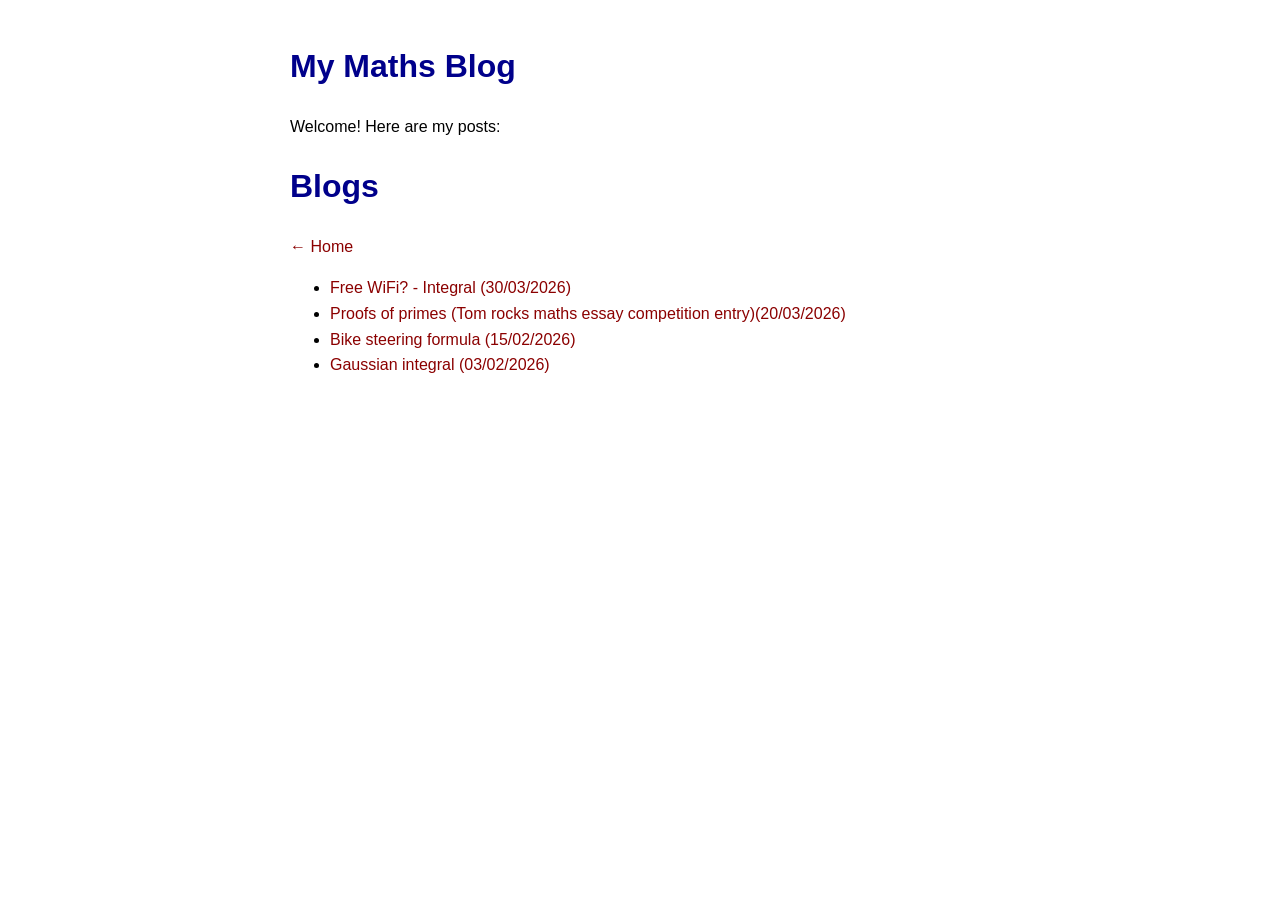
==== index.html @ 755aa80a "Update index.html Added a header and a section with blog links to the homepage." ====
<!DOCTYPE html>
<html>
<head>
  <title>My Maths Blog</title>
  <link rel="stylesheet" href="style.css">
</head>

<body>
  <h1>My Maths Blog</h1>

  <p>Welcome! Here are my posts:</p>

<body>

  <header>
    <h1>Blogs</h1>
    <a href="index.html">← Home</a>
  </header>

  <section>

    <ul class="blog-list">

      <li>
        <a href="https://drive.google.com/file/d/13u4VDY42WGYLTzqRQeW8odWG6ljmZSQl/view?usp=sharing">
         Free WiFi? - Integral (30/03/2026)
        </a>
      </li>

      <li>
        <a href="https://drive.google.com/file/d/1pfeHaZqwoyR9GdbFDZiiLKWiSA07rA26/view?usp=sharing">
          Proofs of primes (Tom rocks maths essay competition entry)(20/03/2026)
        </a>
      </li>

      <li>
        <a href="https://sites.google.com/view/bike-steering-formula/home" target="_blank">
          Bike steering formula (15/02/2026)
        </a>
      </li>

      <li>
        <a href="https://sites.google.com/view/gaussian-integral-finp/home" target="_blank">
          Gaussian integral (03/02/2026)
        </a>
      </li>
</body>
</html>
---- style.css ----
body {
  font-family: Arial;
  max-width: 700px;
  margin: auto;
  padding: 20px;
  line-height: 1.6;
}

h1 {
  color: darkblue;
}

a {
  text-decoration: none;
  color: darkred;
}
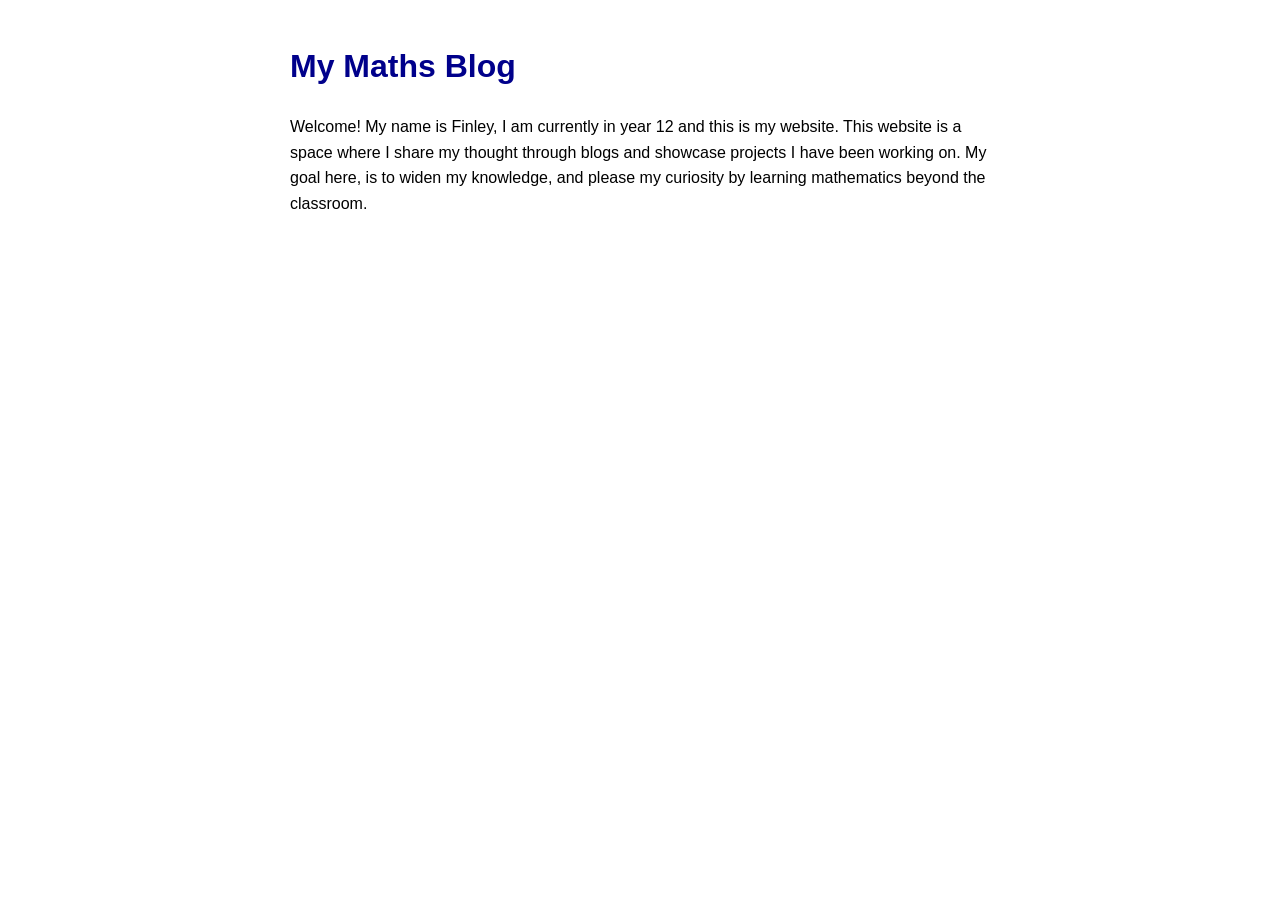
==== commit 195fdfd9: "Update index.html" ====
--- a/index.html
+++ b/index.html
@@ -8,41 +8,7 @@
 <body>
   <h1>My Maths Blog</h1>
 
-  <p>Welcome! Here are my posts:</p>
+<p>Welcome! My name is Finley, I am currently in year 12 and this is my website. This website is a space where I share my thought through blogs and showcase projects I have been working on. My goal here, is to widen my knowledge, and please my curiosity by learning mathematics beyond the classroom.</p>
 
-<body>
-
-  <header>
-    <h1>Blogs</h1>
-    <a href="index.html">← Home</a>
-  </header>
-
-  <section>
-
-    <ul class="blog-list">
-
-      <li>
-        <a href="https://drive.google.com/file/d/13u4VDY42WGYLTzqRQeW8odWG6ljmZSQl/view?usp=sharing">
-         Free WiFi? - Integral (30/03/2026)
-        </a>
-      </li>
-
-      <li>
-        <a href="https://drive.google.com/file/d/1pfeHaZqwoyR9GdbFDZiiLKWiSA07rA26/view?usp=sharing">
-          Proofs of primes (Tom rocks maths essay competition entry)(20/03/2026)
-        </a>
-      </li>
-
-      <li>
-        <a href="https://sites.google.com/view/bike-steering-formula/home" target="_blank">
-          Bike steering formula (15/02/2026)
-        </a>
-      </li>
-
-      <li>
-        <a href="https://sites.google.com/view/gaussian-integral-finp/home" target="_blank">
-          Gaussian integral (03/02/2026)
-        </a>
-      </li>
 </body>
 </html>
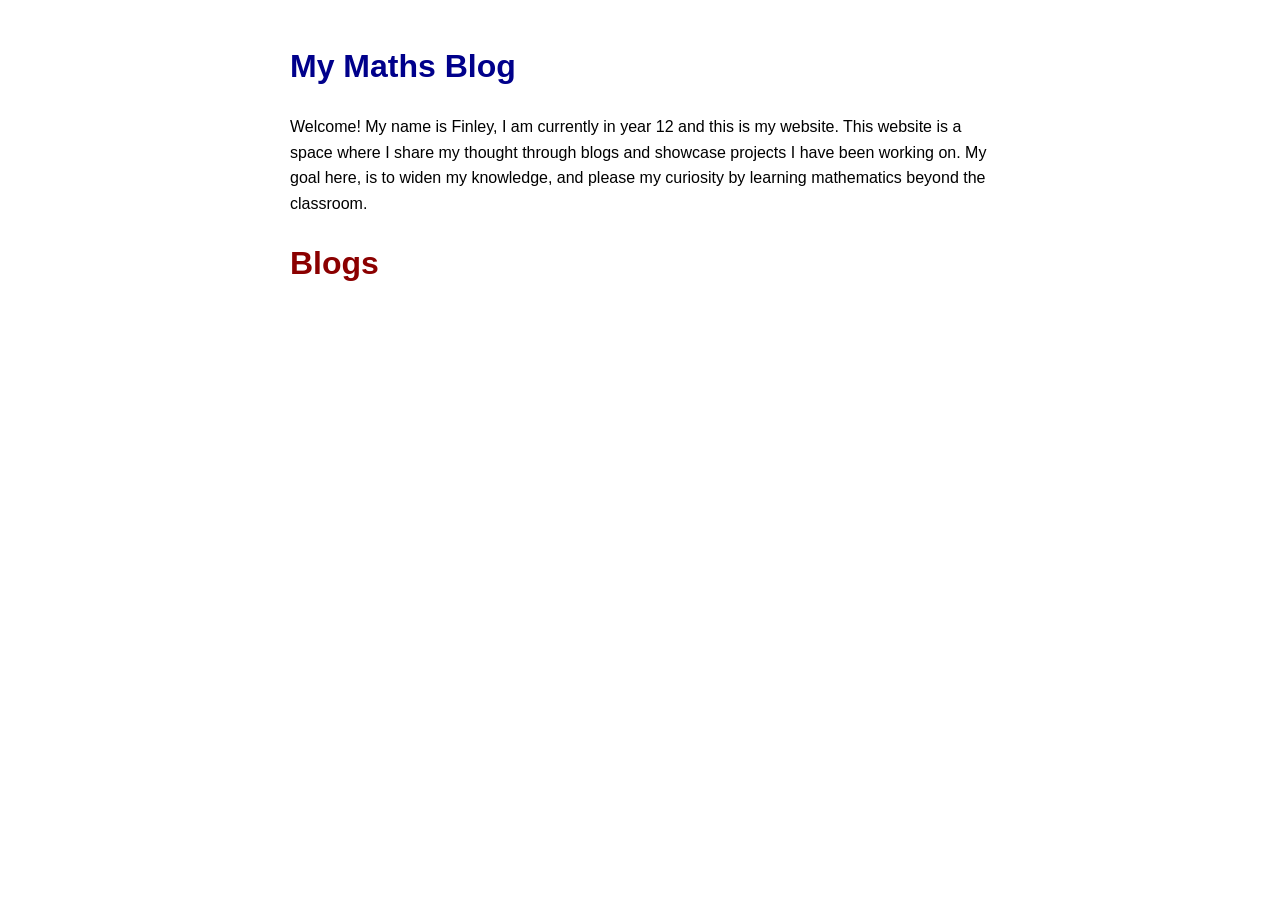
==== commit bfdd31a0: "Update index.html" ====
--- a/index.html
+++ b/index.html
@@ -10,5 +10,9 @@
 
 <p>Welcome! My name is Finley, I am currently in year 12 and this is my website. This website is a space where I share my thought through blogs and showcase projects I have been working on. My goal here, is to widen my knowledge, and please my curiosity by learning mathematics beyond the classroom.</p>
 
+ <header>
+    <h1> <a href="blog.html">Blogs</a></h1>
+  </header>
+  
 </body>
 </html>
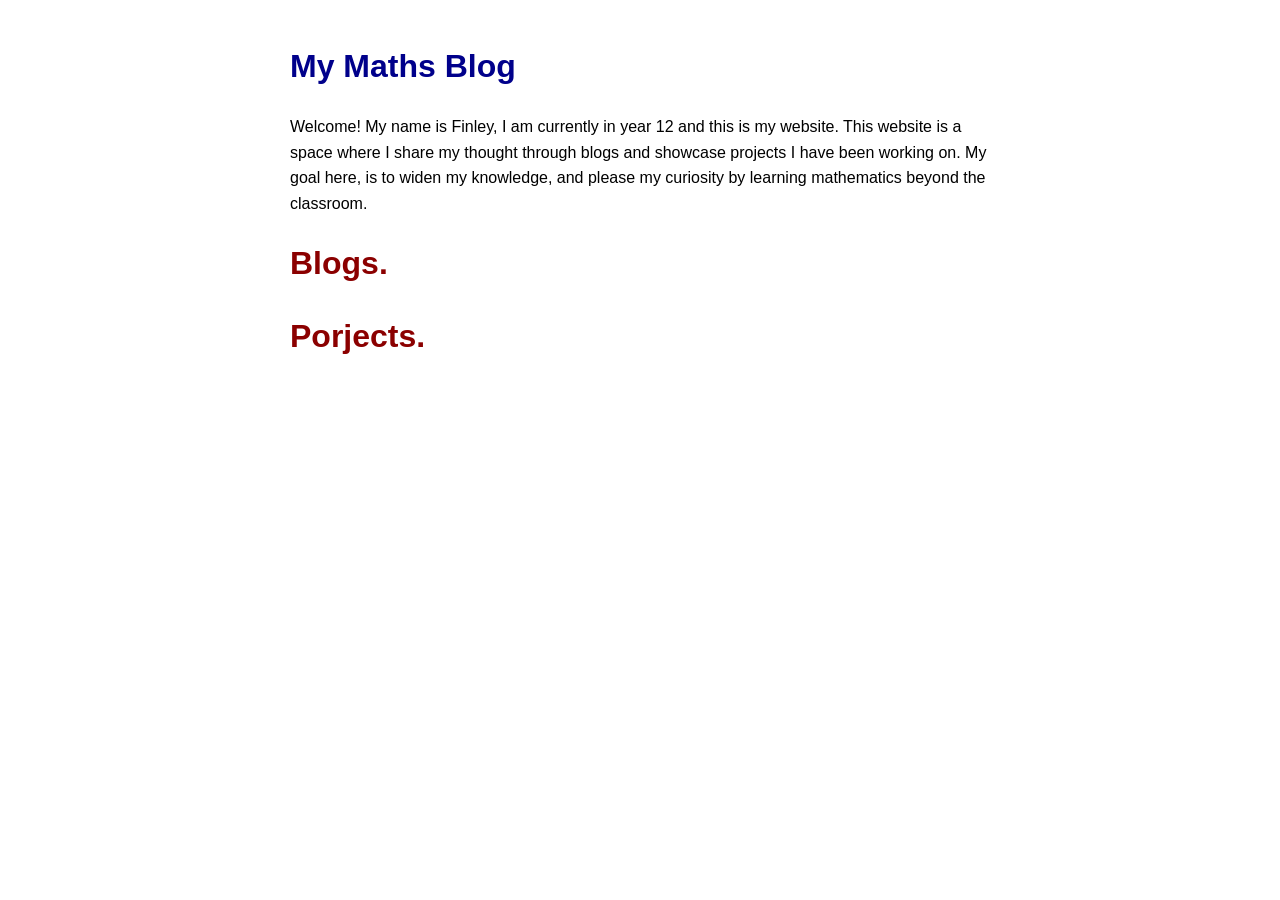
==== commit 5d42eb2b: "Update index.html" ====
--- a/index.html
+++ b/index.html
@@ -11,7 +11,11 @@
 <p>Welcome! My name is Finley, I am currently in year 12 and this is my website. This website is a space where I share my thought through blogs and showcase projects I have been working on. My goal here, is to widen my knowledge, and please my curiosity by learning mathematics beyond the classroom.</p>
 
  <header>
-    <h1> <a href="blog.html">Blogs</a></h1>
+    <h1> <a href="blog.html">Blogs.</a></h1>
+  </header>
+
+ <header>
+    <h1> <a href="projects.html">Porjects.</a></h1>
   </header>
   
 </body>
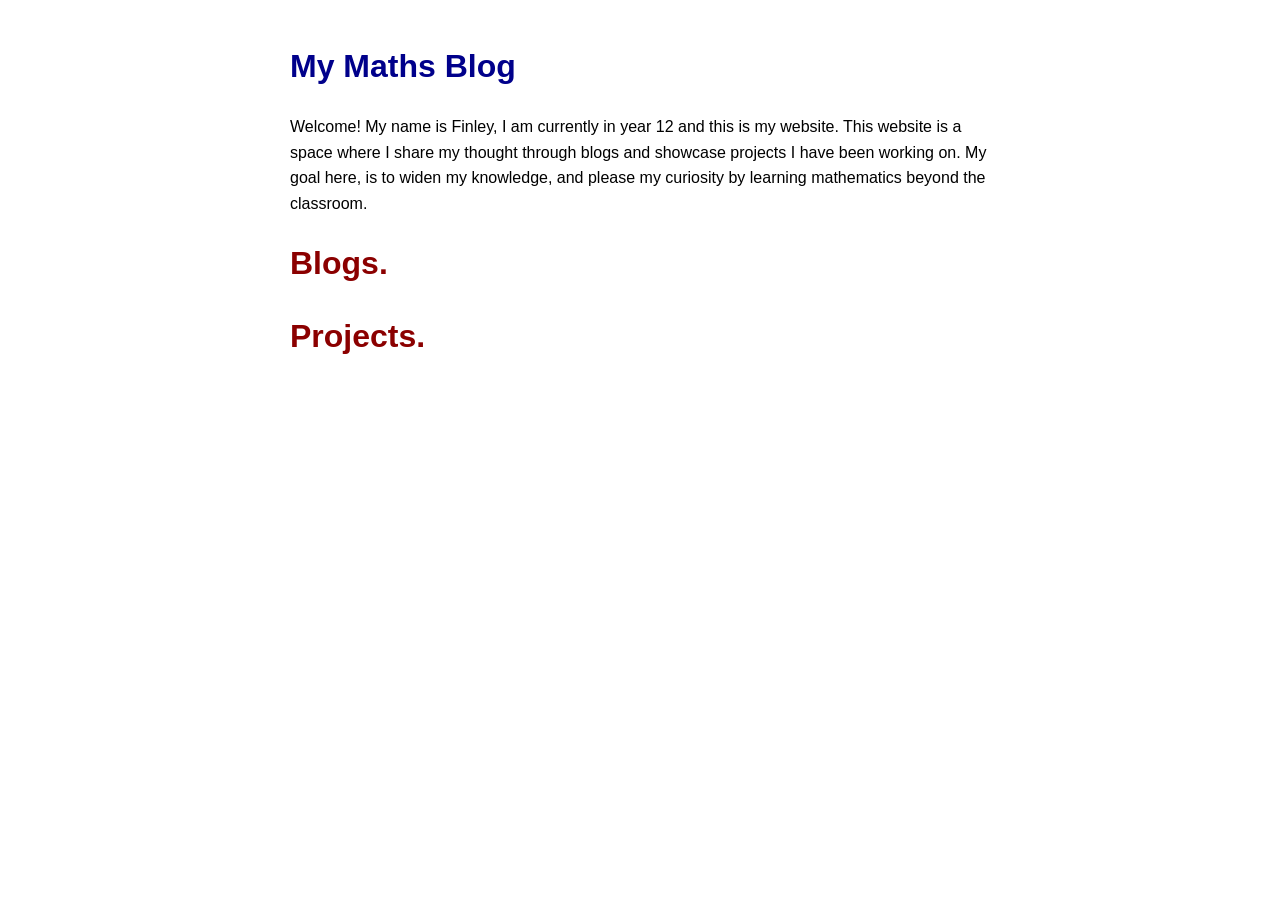
==== commit 37579695: "Fix typo in 'Projects' link in index.html" ====
--- a/index.html
+++ b/index.html
@@ -15,7 +15,7 @@
   </header>
 
  <header>
-    <h1> <a href="projects.html">Porjects.</a></h1>
+    <h1> <a href="projects.html">Projects.</a></h1>
   </header>
   
 </body>
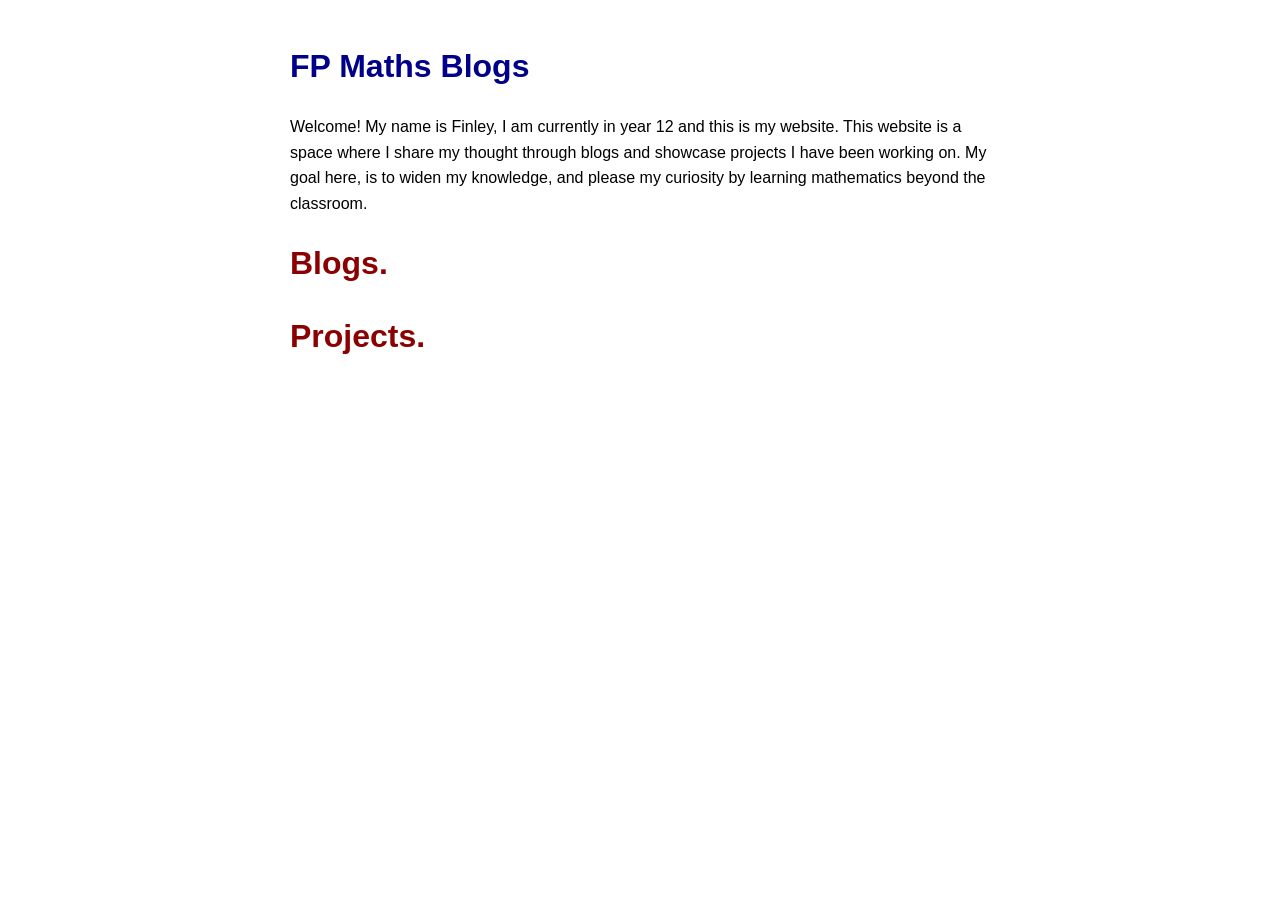
==== commit 69be8d55: "Rename blog title and update headings" ====
--- a/index.html
+++ b/index.html
@@ -1,12 +1,12 @@
 <!DOCTYPE html>
 <html>
 <head>
-  <title>My Maths Blog</title>
+  <title>FP Maths Blogs</title>
   <link rel="stylesheet" href="style.css">
 </head>
 
 <body>
-  <h1>My Maths Blog</h1>
+  <h1>FP Maths Blogs</h1>
 
 <p>Welcome! My name is Finley, I am currently in year 12 and this is my website. This website is a space where I share my thought through blogs and showcase projects I have been working on. My goal here, is to widen my knowledge, and please my curiosity by learning mathematics beyond the classroom.</p>
 
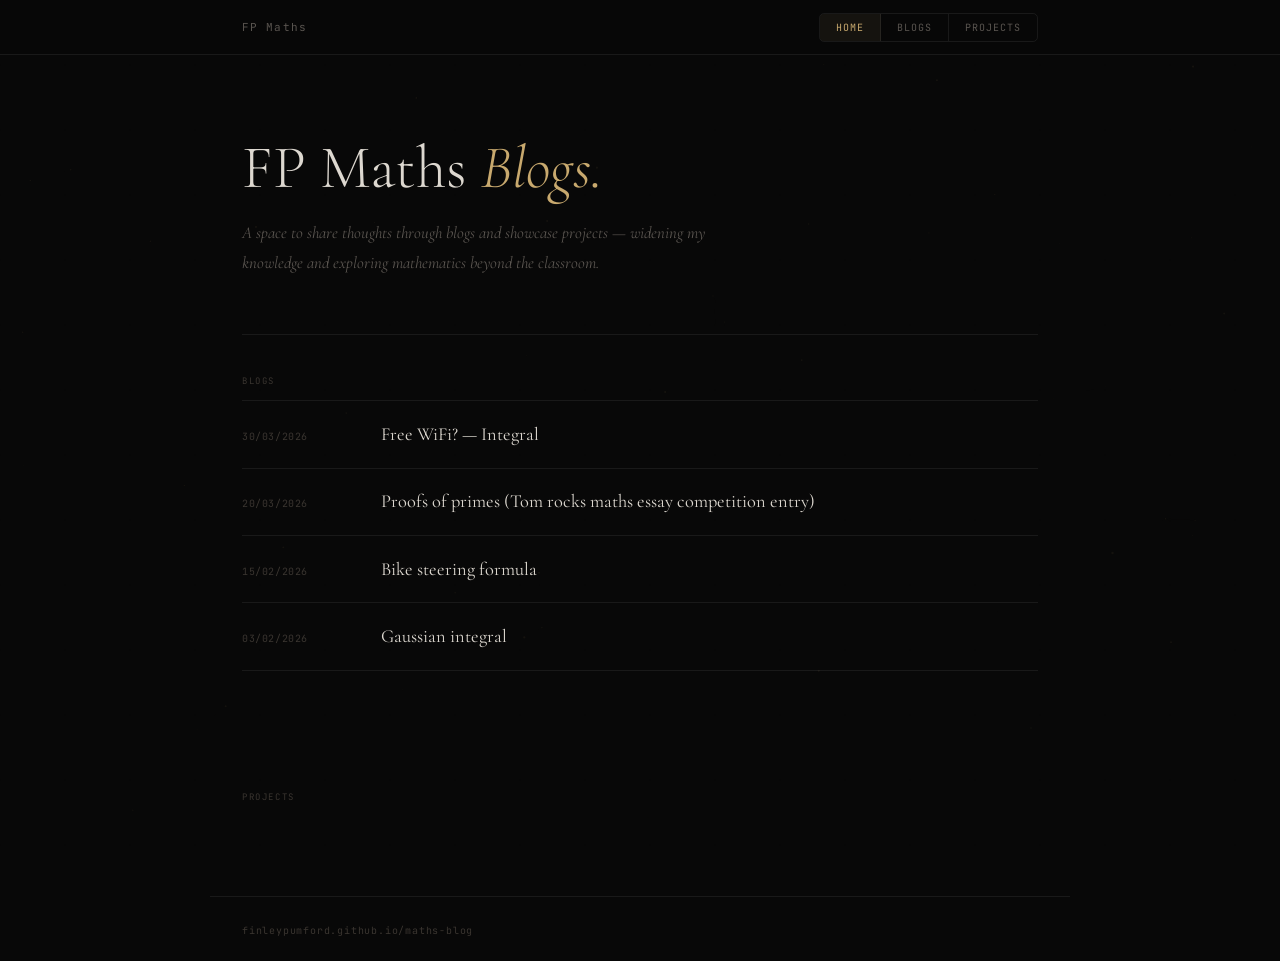
==== commit c2e7535c: "Revamp index.html with new layout and styles Updated the HTML structure and styling for the FP Maths" ====
--- a/index.html
+++ b/index.html
@@ -1,22 +1,358 @@
 <!DOCTYPE html>
-<html>
+<html lang="en">
 <head>
-  <title>FP Maths Blogs</title>
-  <link rel="stylesheet" href="style.css">
+<meta charset="UTF-8">
+<meta name="viewport" content="width=device-width, initial-scale=1.0">
+<title>FP Maths</title>
+<link href="https://fonts.googleapis.com/css2?family=Cormorant+Garamond:ital,wght@0,300;0,400;1,300;1,400&family=JetBrains+Mono:wght@300;400&display=swap" rel="stylesheet">
+<style>
+  *, *::before, *::after { box-sizing: border-box; margin: 0; padding: 0; }
+
+  :root {
+    --bg: #080808;
+    --border: rgba(255,255,255,0.07);
+    --gold: #c8a96e;
+    --gold2: #e8c990;
+    --text: #ddd8d0;
+    --muted: #5a5550;
+    --muted2: #3a3530;
+  }
+
+  body {
+    background: var(--bg);
+    color: var(--text);
+    font-family: 'Cormorant Garamond', Georgia, serif;
+    min-height: 100vh;
+    overflow-x: hidden;
+  }
+
+  #bg-canvas {
+    position: fixed;
+    inset: 0;
+    z-index: 0;
+    opacity: 0.15;
+    pointer-events: none;
+  }
+
+  nav {
+    position: sticky;
+    top: 0;
+    z-index: 100;
+    border-bottom: 1px solid var(--border);
+    backdrop-filter: blur(18px);
+    -webkit-backdrop-filter: blur(18px);
+    background: rgba(8,8,8,0.8);
+  }
+
+  .nav-inner {
+    max-width: 860px;
+    margin: 0 auto;
+    padding: 0 2rem;
+    display: flex;
+    align-items: center;
+    justify-content: space-between;
+    height: 54px;
+  }
+
+  .nav-logo {
+    font-family: 'JetBrains Mono', monospace;
+    font-size: 11px;
+    color: var(--muted);
+    letter-spacing: 0.1em;
+    text-decoration: none;
+    transition: color 0.2s;
+    cursor: pointer;
+    background: none;
+    border: none;
+  }
+  .nav-logo:hover { color: var(--gold); }
+
+  .nav-tabs {
+    display: flex;
+    border: 1px solid var(--border);
+    border-radius: 5px;
+    overflow: hidden;
+  }
+
+  .nav-tab {
+    font-family: 'JetBrains Mono', monospace;
+    font-size: 10px;
+    letter-spacing: 0.1em;
+    text-transform: uppercase;
+    color: var(--muted);
+    padding: 7px 16px;
+    cursor: pointer;
+    border: none;
+    background: transparent;
+    border-right: 1px solid var(--border);
+    transition: all 0.18s;
+  }
+  .nav-tab:last-child { border-right: none; }
+  .nav-tab:hover { color: var(--text); background: rgba(255,255,255,0.03); }
+  .nav-tab.active { color: var(--gold); background: rgba(200,169,110,0.07); }
+
+  .page { display: none; animation: fadeUp 0.4s ease both; }
+  .page.active { display: block; }
+
+  @keyframes fadeUp {
+    from { opacity: 0; transform: translateY(14px); }
+    to   { opacity: 1; transform: translateY(0); }
+  }
+
+  .wrapper {
+    position: relative;
+    z-index: 2;
+    max-width: 860px;
+    margin: 0 auto;
+    padding: 0 2rem;
+  }
+
+  .home-header {
+    padding: 5rem 0 3.5rem;
+    border-bottom: 1px solid var(--border);
+  }
+
+  .home-header h1 {
+    font-size: clamp(2.4rem, 6vw, 3.8rem);
+    font-weight: 300;
+    line-height: 1.1;
+    color: var(--text);
+    margin-bottom: 1rem;
+  }
+
+  .home-header h1 em {
+    font-style: italic;
+    color: var(--gold);
+  }
+
+  .home-header p {
+    font-size: 1.05rem;
+    font-style: italic;
+    color: var(--muted);
+    line-height: 1.8;
+    max-width: 500px;
+  }
+
+  .page-head {
+    padding: 4rem 0 0;
+    margin-bottom: 0;
+  }
+
+  .page-head h2 {
+    font-size: clamp(1.8rem, 4vw, 2.8rem);
+    font-weight: 300;
+    font-style: italic;
+    color: var(--text);
+    border-bottom: 1px solid var(--border);
+    padding-bottom: 2rem;
+  }
+
+  .entry-list { padding: 0 0 5rem; }
+
+  .section-label {
+    font-family: 'JetBrains Mono', monospace;
+    font-size: 9px;
+    letter-spacing: 0.18em;
+    text-transform: uppercase;
+    color: var(--muted2);
+    padding: 2.5rem 0 0.8rem;
+  }
+
+  .entry {
+    display: grid;
+    grid-template-columns: 110px 1fr 20px;
+    align-items: baseline;
+    gap: 0 1.8rem;
+    padding: 1.3rem 0;
+    border-bottom: 1px solid var(--border);
+    text-decoration: none;
+    color: inherit;
+  }
+  .entry:first-child { border-top: 1px solid var(--border); }
+
+  .entry-date {
+    font-family: 'JetBrains Mono', monospace;
+    font-size: 10px;
+    color: var(--muted2);
+    letter-spacing: 0.06em;
+    padding-top: 3px;
+  }
+
+  .entry-title {
+    font-size: 1.15rem;
+    font-weight: 400;
+    color: var(--text);
+    transition: color 0.18s;
+    line-height: 1.35;
+  }
+  .entry:hover .entry-title { color: var(--gold2); }
+
+  .entry-arrow {
+    font-size: 1rem;
+    color: var(--gold);
+    opacity: 0;
+    transition: all 0.18s;
+    text-align: right;
+  }
+  .entry:hover .entry-arrow { opacity: 1; transform: translate(2px,-2px); }
+
+  footer {
+    position: relative;
+    z-index: 2;
+    border-top: 1px solid var(--border);
+    padding: 1.4rem 2rem;
+    max-width: 860px;
+    margin: 0 auto;
+  }
+
+  footer span {
+    font-family: 'JetBrains Mono', monospace;
+    font-size: 10px;
+    color: var(--muted2);
+    letter-spacing: 0.08em;
+  }
+</style>
 </head>
-
 <body>
-  <h1>FP Maths Blogs</h1>
-
-<p>Welcome! My name is Finley, I am currently in year 12 and this is my website. This website is a space where I share my thought through blogs and showcase projects I have been working on. My goal here, is to widen my knowledge, and please my curiosity by learning mathematics beyond the classroom.</p>
-
- <header>
-    <h1> <a href="blog.html">Blogs.</a></h1>
-  </header>
-
- <header>
-    <h1> <a href="projects.html">Projects.</a></h1>
-  </header>
-  
+
+<canvas id="bg-canvas"></canvas>
+
+<nav>
+  <div class="nav-inner">
+    <button class="nav-logo" onclick="showPage('home')">FP Maths</button>
+    <div class="nav-tabs">
+      <button class="nav-tab active" onclick="showPage('home')" id="tab-home">Home</button>
+      <button class="nav-tab" onclick="showPage('blogs')" id="tab-blogs">Blogs</button>
+      <button class="nav-tab" onclick="showPage('projects')" id="tab-projects">Projects</button>
+    </div>
+  </div>
+</nav>
+
+<!-- HOME -->
+<div class="page active" id="page-home">
+  <div class="wrapper">
+    <div class="home-header">
+      <h1>FP Maths <em>Blogs.</em></h1>
+      <p>A space to share thoughts through blogs and showcase projects — widening my knowledge and exploring mathematics beyond the classroom.</p>
+    </div>
+    <p class="section-label">Blogs</p>
+    <div class="entry-list">
+      <a class="entry" href="https://drive.google.com/file/d/13u4VDY42WGYLTzqRQeW8odWG6ljmZSQl/view?usp=sharing" target="_blank">
+        <span class="entry-date">30/03/2026</span>
+        <span class="entry-title">Free WiFi? — Integral</span>
+        <span class="entry-arrow">↗</span>
+      </a>
+      <a class="entry" href="https://drive.google.com/file/d/1pfeHaZqwoyR9GdbFDZiiLKWiSA07rA26/view?usp=sharing" target="_blank">
+        <span class="entry-date">20/03/2026</span>
+        <span class="entry-title">Proofs of primes (Tom rocks maths essay competition entry)</span>
+        <span class="entry-arrow">↗</span>
+      </a>
+      <a class="entry" href="https://sites.google.com/view/bike-steering-formula/home" target="_blank">
+        <span class="entry-date">15/02/2026</span>
+        <span class="entry-title">Bike steering formula</span>
+        <span class="entry-arrow">↗</span>
+      </a>
+      <a class="entry" href="https://sites.google.com/view/gaussian-integral-finp/home" target="_blank">
+        <span class="entry-date">03/02/2026</span>
+        <span class="entry-title">Gaussian integral</span>
+        <span class="entry-arrow">↗</span>
+      </a>
+    </div>
+    <p class="section-label">Projects</p>
+    <div class="entry-list"></div>
+  </div>
+</div>
+
+<!-- BLOGS -->
+<div class="page" id="page-blogs">
+  <div class="wrapper">
+    <div class="page-head"><h2>Blogs.</h2></div>
+    <div class="entry-list">
+      <a class="entry" href="https://drive.google.com/file/d/13u4VDY42WGYLTzqRQeW8odWG6ljmZSQl/view?usp=sharing" target="_blank">
+        <span class="entry-date">30/03/2026</span>
+        <span class="entry-title">Free WiFi? — Integral</span>
+        <span class="entry-arrow">↗</span>
+      </a>
+      <a class="entry" href="https://drive.google.com/file/d/1pfeHaZqwoyR9GdbFDZiiLKWiSA07rA26/view?usp=sharing" target="_blank">
+        <span class="entry-date">20/03/2026</span>
+        <span class="entry-title">Proofs of primes (Tom rocks maths essay competition entry)</span>
+        <span class="entry-arrow">↗</span>
+      </a>
+      <a class="entry" href="https://sites.google.com/view/bike-steering-formula/home" target="_blank">
+        <span class="entry-date">15/02/2026</span>
+        <span class="entry-title">Bike steering formula</span>
+        <span class="entry-arrow">↗</span>
+      </a>
+      <a class="entry" href="https://sites.google.com/view/gaussian-integral-finp/home" target="_blank">
+        <span class="entry-date">03/02/2026</span>
+        <span class="entry-title">Gaussian integral</span>
+        <span class="entry-arrow">↗</span>
+      </a>
+    </div>
+  </div>
+</div>
+
+<!-- PROJECTS -->
+<div class="page" id="page-projects">
+  <div class="wrapper">
+    <div class="page-head"><h2>Projects.</h2></div>
+    <div class="entry-list"></div>
+  </div>
+</div>
+
+<footer><span>finleypumford.github.io/maths-blog</span></footer>
+
+<script>
+  function showPage(id) {
+    document.querySelectorAll('.page').forEach(p => p.classList.remove('active'));
+    document.querySelectorAll('.nav-tab').forEach(t => t.classList.remove('active'));
+    document.getElementById('page-' + id).classList.add('active');
+    document.getElementById('tab-' + id).classList.add('active');
+    window.scrollTo({ top: 0, behavior: 'smooth' });
+  }
+
+  const canvas = document.getElementById('bg-canvas');
+  const ctx = canvas.getContext('2d');
+  let W, H, pts;
+
+  function resize() { W = canvas.width = window.innerWidth; H = canvas.height = window.innerHeight; }
+
+  function initPts() {
+    pts = Array.from({ length: 50 }, () => ({
+      x: Math.random()*W, y: Math.random()*H,
+      r: Math.random()*0.9+0.3,
+      dx: (Math.random()-0.5)*0.2, dy: (Math.random()-0.5)*0.2
+    }));
+  }
+
+  function draw() {
+    ctx.clearRect(0,0,W,H);
+    ctx.lineWidth = 0.4;
+    ctx.strokeStyle = 'rgba(200,169,110,0.09)';
+    const g = 65;
+    for (let x=0;x<W;x+=g){ctx.beginPath();ctx.moveTo(x,0);ctx.lineTo(x,H);ctx.stroke();}
+    for (let y=0;y<H;y+=g){ctx.beginPath();ctx.moveTo(0,y);ctx.lineTo(W,y);ctx.stroke();}
+
+    pts.forEach(p => {
+      p.x+=p.dx; p.y+=p.dy;
+      if(p.x<0)p.x=W; if(p.x>W)p.x=0;
+      if(p.y<0)p.y=H; if(p.y>H)p.y=0;
+      ctx.beginPath(); ctx.arc(p.x,p.y,p.r,0,Math.PI*2);
+      ctx.fillStyle='rgba(200,169,110,0.45)'; ctx.fill();
+    });
+
+    for(let i=0;i<pts.length;i++) for(let j=i+1;j<pts.length;j++){
+      const dx=pts[i].x-pts[j].x, dy=pts[i].y-pts[j].y, d=Math.sqrt(dx*dx+dy*dy);
+      if(d<120){
+        ctx.beginPath(); ctx.moveTo(pts[i].x,pts[i].y); ctx.lineTo(pts[j].x,pts[j].y);
+        ctx.strokeStyle=`rgba(200,169,110,${0.09*(1-d/120)})`; ctx.lineWidth=0.4; ctx.stroke();
+      }
+    }
+    requestAnimationFrame(draw);
+  }
+
+  resize(); initPts(); draw();
+  window.addEventListener('resize',()=>{resize();initPts();});
+</script>
 </body>
 </html>
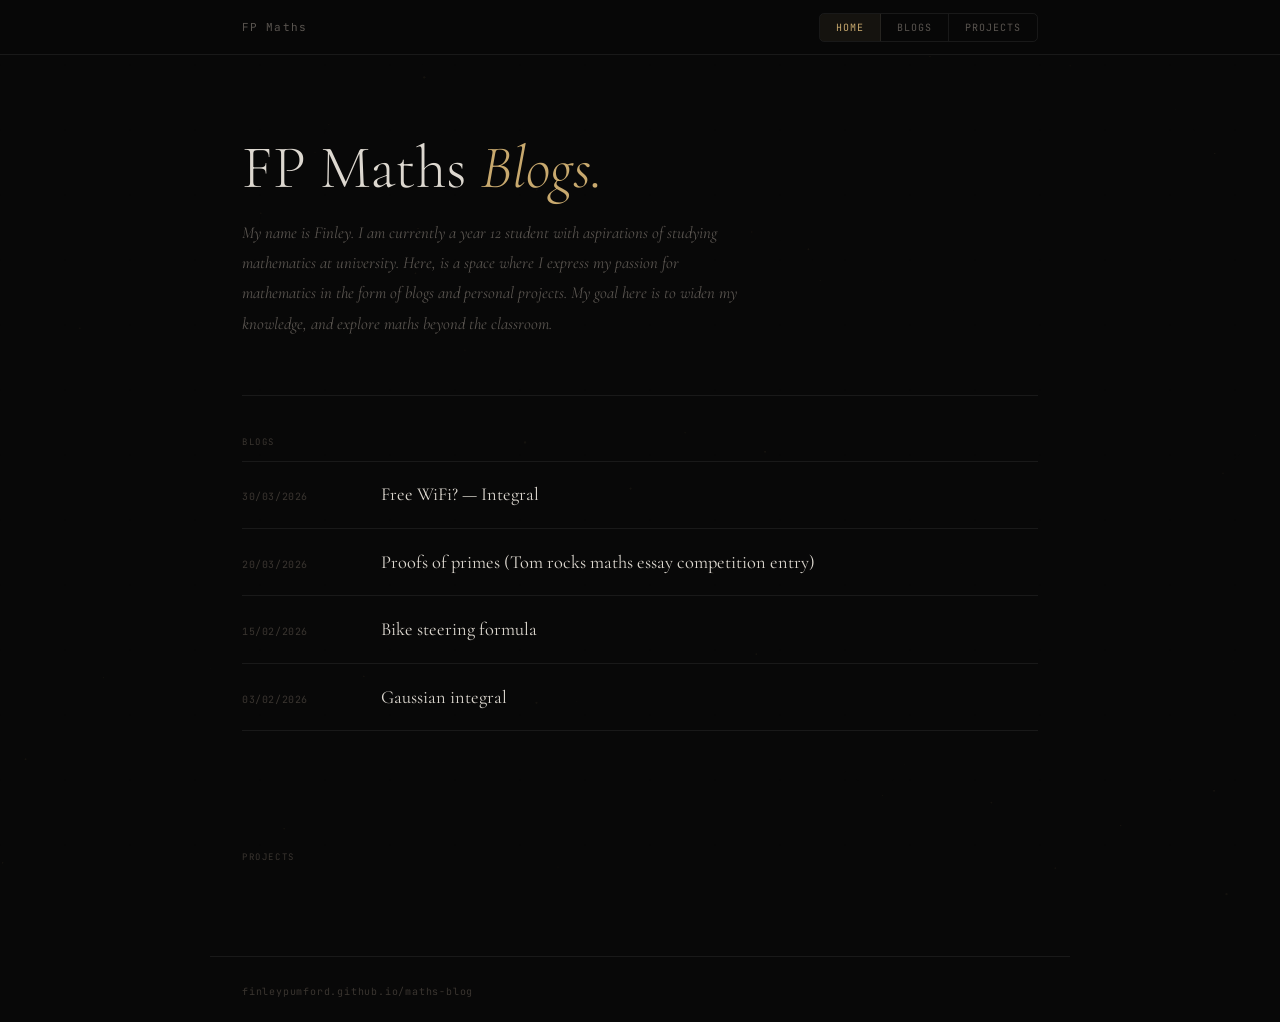
==== commit 8bb08a48: "Update index.html" ====
--- a/index.html
+++ b/index.html
@@ -233,7 +233,7 @@
   <div class="wrapper">
     <div class="home-header">
       <h1>FP Maths <em>Blogs.</em></h1>
-      <p>A space to share thoughts through blogs and showcase projects — widening my knowledge and exploring mathematics beyond the classroom.</p>
+      <p>My name is Finley. I am currently a year 12 student with aspirations of studying mathematics at university. Here, is a space where I express my passion for mathematics in the form of blogs and personal projects. My goal here is to widen my knowledge, and explore maths beyond the classroom.</p>
     </div>
     <p class="section-label">Blogs</p>
     <div class="entry-list">
